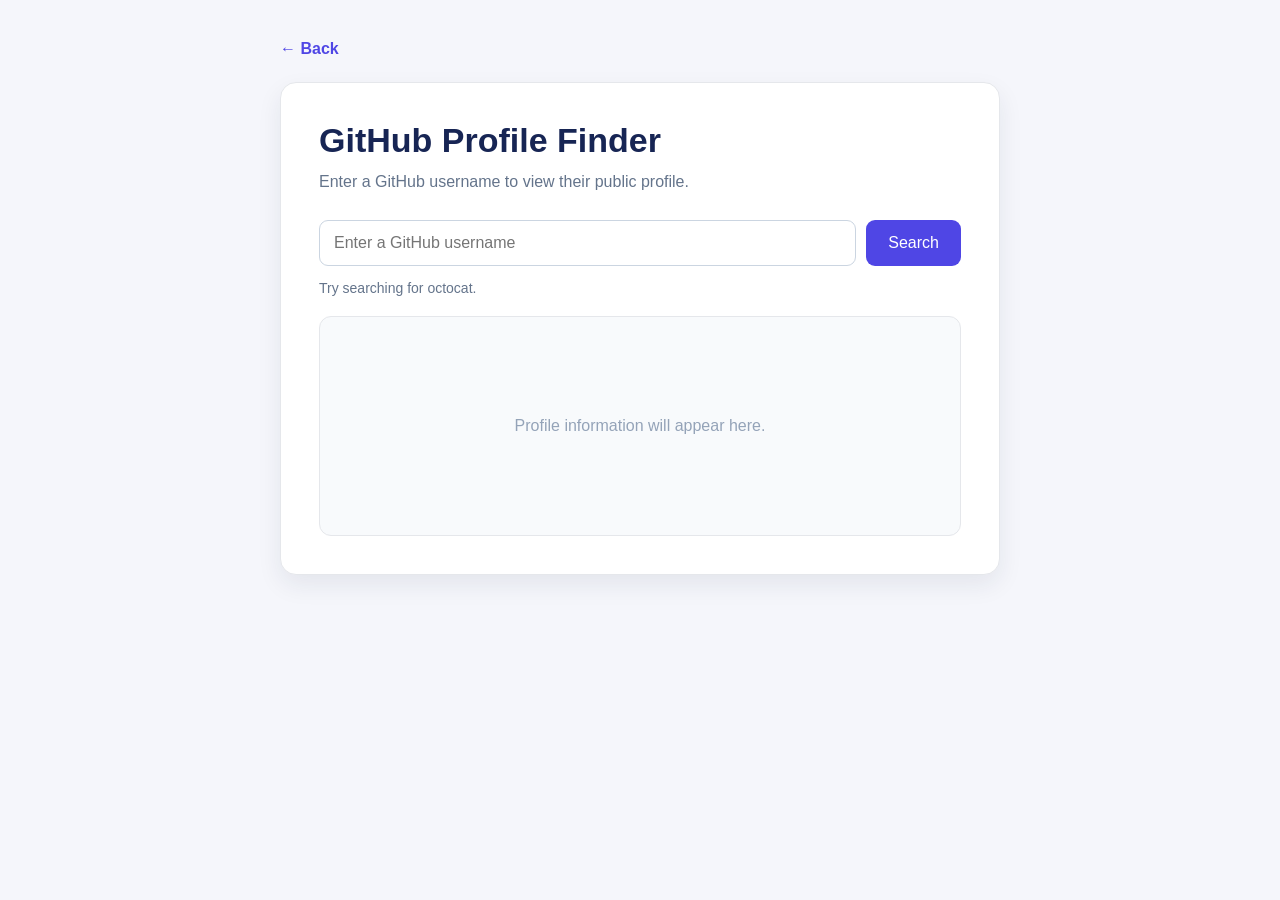
==== github-profile-finder/index.html @ b69a07ca "Redesign project homepage" ====
<!DOCTYPE html>
<html lang="en">
<head>
  <meta charset="UTF-8">
  <meta name="viewport" content="width=device-width, initial-scale=1.0">

  <title>GitHub Profile Finder</title>

  <link rel="stylesheet" href="../styles.css">
</head>

<body>

  <main class="profile-page">

    <a class="back-link" href="../index.html">
      ← Back
    </a>

    <section class="profile-card">

      <h1>GitHub Profile Finder</h1>

      <p class="profile-description">
        Enter a GitHub username to view their public profile.
      </p>

      <form id="searchForm" class="profile-search">

        <input
          type="text"
          id="usernameInput"
          placeholder="Enter a GitHub username"
          autocomplete="off"
        >

        <button type="submit">
          Search
        </button>

      </form>

      <p id="profileMessage" class="profile-message">
        Try searching for octocat.
      </p>

      <div id="profileResult" class="profile-result">

        <div class="profile-placeholder">
          Profile information will appear here.
        </div>

      </div>

    </section>

  </main>

  <script src="script.js"></script>

</body>
</html>
---- styles.css ----
* {
  box-sizing: border-box;
}

body {
  margin: 0;
  min-height: 100vh;
  font-family: Arial, sans-serif;
  background-color: #f5f6fb;
  color: #1f2937;
}


/* Home page */

.container {
  width: 90%;
  max-width: 1100px;
  margin: 0 auto;
  padding: 65px 0;
}

.home-heading {
  max-width: 650px;
  margin-bottom: 42px;
}

.small-heading {
  margin: 0 0 10px;
  color: #4f46e5;
  font-size: 14px;
  font-weight: bold;
  letter-spacing: 1px;
  text-transform: uppercase;
}

.container h1 {
  margin: 0 0 12px;
  color: #172554;
  font-size: 42px;
}

.home-description {
  margin: 0;
  color: #64748b;
  font-size: 17px;
  line-height: 1.6;
}

.demo-container {
  display: grid;
  grid-template-columns: repeat(3, 1fr);
  gap: 22px;
}

.demo-card {
  display: flex;
  min-height: 390px;
  padding: 28px;
  flex-direction: column;
  border: 1px solid #e2e8f0;
  border-top: 4px solid #4f46e5;
  border-radius: 12px;
  background-color: white;
  box-shadow: 0 8px 22px rgba(30, 41, 59, 0.07);
  transition: transform 0.2s, box-shadow 0.2s;
}

.demo-card:hover {
  transform: translateY(-4px);
  box-shadow: 0 12px 26px rgba(30, 41, 59, 0.11);
}

.demo-number {
  margin: 0 0 22px;
  color: #94a3b8;
  font-size: 13px;
  font-weight: bold;
  letter-spacing: 0.8px;
  text-transform: uppercase;
}

.demo-card h2 {
  margin: 0 0 18px;
  color: #172554;
  font-size: 27px;
}

.project-goal {
  margin: 0 0 14px;
  color: #3730a3;
  font-weight: bold;
  line-height: 1.5;
}

.project-description {
  margin: 0 0 28px;
  color: #64748b;
  line-height: 1.6;
}

.demo-card a {
  display: inline-block;
  width: fit-content;
  margin-top: auto;
  padding: 11px 18px;
  border: 1px solid #4f46e5;
  border-radius: 7px;
  color: #4f46e5;
  font-weight: bold;
  text-decoration: none;
}

.demo-card a:hover {
  background-color: #4f46e5;
  color: white;
}


/* Shared back link */

.back-link {
  display: inline-block;
  margin-bottom: 24px;
  color: #4f46e5;
  font-weight: bold;
  text-decoration: none;
}

.back-link:hover {
  text-decoration: underline;
}


/* Score keeper */

.score-page {
  width: 90%;
  max-width: 620px;
  margin: 0 auto;
  padding: 40px 0;
}

.score-card {
  padding: 42px 30px;
  text-align: center;
  background-color: white;
  border: 1px solid #e5e7eb;
  border-radius: 16px;
  box-shadow: 0 10px 25px rgba(30, 41, 59, 0.08);
}

.score-card h1 {
  margin: 0;
  color: #172554;
  font-size: 36px;
}

.score-description {
  margin: 12px 0 30px;
  color: #64748b;
}

.score-number {
  margin: 20px 0 35px;
  color: #4f46e5;
  font-size: 90px;
  font-weight: bold;
  line-height: 1;
}

.positive-score {
  color: #16a34a;
}

.negative-score {
  color: #dc2626;
}

.score-buttons {
  display: flex;
  justify-content: center;
  gap: 14px;
}

.score-buttons button {
  min-width: 62px;
  padding: 12px 18px;
  border: none;
  border-radius: 9px;
  background-color: #4f46e5;
  color: white;
  font-size: 18px;
  cursor: pointer;
}

.score-buttons button:hover {
  background-color: #3730a3;
}

.score-buttons button:first-child {
  background-color: #e2e8f0;
  color: #1f2937;
}

.score-buttons button:first-child:hover {
  background-color: #cbd5e1;
}

.reset-button {
  background-color: #f1f5f9 !important;
  color: #475569 !important;
  font-size: 15px !important;
}

.reset-button:hover {
  background-color: #e2e8f0 !important;
}

.score-message {
  min-height: 24px;
  margin: 28px 0 0;
  color: #64748b;
}


/* To-do list */

.todo-page {
  width: 90%;
  max-width: 700px;
  margin: 0 auto;
  padding: 40px 0 60px;
}

.todo-card {
  padding: 36px;
  background-color: white;
  border: 1px solid #e5e7eb;
  border-radius: 16px;
  box-shadow: 0 10px 25px rgba(30, 41, 59, 0.08);
}

.todo-card h1 {
  margin: 0;
  color: #172554;
  font-size: 34px;
}

.todo-description {
  margin: 10px 0 26px;
  color: #64748b;
  line-height: 1.5;
}

.task-form {
  display: flex;
  gap: 10px;
}

.task-form input {
  flex: 1;
  min-width: 0;
  padding: 13px 14px;
  border: 1px solid #cbd5e1;
  border-radius: 9px;
  font-family: Arial, sans-serif;
  font-size: 16px;
  outline: none;
}

.task-form input:focus {
  border-color: #4f46e5;
}

.add-task-button {
  padding: 12px 22px;
  border: none;
  border-radius: 9px;
  background-color: #4f46e5;
  color: white;
  font-size: 16px;
  cursor: pointer;
}

.add-task-button:hover {
  background-color: #3730a3;
}

.error-message {
  min-height: 20px;
  margin: 8px 0 0;
  color: #dc2626;
  font-size: 14px;
}

.task-summary {
  display: flex;
  align-items: center;
  justify-content: space-between;
  margin: 24px 0 14px;
  padding-bottom: 14px;
  border-bottom: 1px solid #e5e7eb;
}

.task-summary p {
  margin: 0;
  color: #64748b;
}

.clear-button {
  padding: 7px 11px;
  border: none;
  background: none;
  color: #4f46e5;
  font-size: 14px;
  cursor: pointer;
}

.clear-button:hover {
  text-decoration: underline;
}

.empty-message {
  padding: 28px 0;
  text-align: center;
  color: #94a3b8;
}

.task-list {
  display: flex;
  flex-direction: column;
  gap: 10px;
  margin: 0;
  padding: 0;
  list-style: none;
}

.task-item {
  display: flex;
  align-items: center;
  gap: 12px;
  padding: 14px;
  border: 1px solid #e5e7eb;
  border-radius: 10px;
}

.task-checkbox {
  width: 18px;
  height: 18px;
  cursor: pointer;
}

.task-name {
  flex: 1;
  overflow-wrap: anywhere;
}

.completed .task-name {
  color: #94a3b8;
  text-decoration: line-through;
}

.delete-task-button {
  padding: 7px 10px;
  border: none;
  border-radius: 7px;
  background-color: #fee2e2;
  color: #b91c1c;
  cursor: pointer;
}

.delete-task-button:hover {
  background-color: #fecaca;
}


/* GitHub profile finder */

.profile-page {
  width: 90%;
  max-width: 720px;
  margin: 0 auto;
  padding: 40px 0 60px;
}

.profile-card {
  padding: 38px;
  background-color: white;
  border: 1px solid #e5e7eb;
  border-radius: 16px;
  box-shadow: 0 10px 25px rgba(30, 41, 59, 0.08);
}

.profile-card h1 {
  margin: 0;
  color: #172554;
  font-size: 34px;
}

.profile-description {
  margin: 10px 0 26px;
  color: #64748b;
  line-height: 1.5;
}

.profile-search {
  display: flex;
  gap: 10px;
}

.profile-search input {
  flex: 1;
  min-width: 0;
  padding: 13px 14px;
  border: 1px solid #cbd5e1;
  border-radius: 9px;
  font-family: Arial, sans-serif;
  font-size: 16px;
  outline: none;
}

.profile-search input:focus {
  border-color: #4f46e5;
}

.profile-search button {
  padding: 12px 22px;
  border: none;
  border-radius: 9px;
  background-color: #4f46e5;
  color: white;
  font-size: 16px;
  cursor: pointer;
}

.profile-search button:hover {
  background-color: #3730a3;
}

.profile-message {
  min-height: 22px;
  margin: 14px 0;
  color: #64748b;
  font-size: 14px;
}

.profile-result {
  min-height: 220px;
  margin-top: 12px;
  padding: 24px;
  border: 1px solid #e5e7eb;
  border-radius: 12px;
  background-color: #f8fafc;
}

.profile-placeholder {
  display: flex;
  min-height: 170px;
  align-items: center;
  justify-content: center;
  color: #94a3b8;
  text-align: center;
}


/* Mobile */

@media screen and (max-width: 800px) {
  .container {
    padding: 45px 0;
  }

  .container h1 {
    font-size: 34px;
  }

  .demo-container {
    grid-template-columns: 1fr;
  }

  .demo-card {
    min-height: auto;
  }

  .score-page,
  .todo-page,
  .profile-page {
    padding: 25px 0;
  }

  .score-card,
  .todo-card,
  .profile-card {
    padding: 30px 20px;
  }

  .score-card h1,
  .todo-card h1,
  .profile-card h1 {
    font-size: 30px;
  }

  .score-number {
    font-size: 72px;
  }

  .task-form,
  .profile-search {
    flex-direction: column;
  }

  .add-task-button,
  .profile-search button {
    width: 100%;
  }

  .task-summary {
    align-items: flex-start;
    gap: 10px;
    flex-direction: column;
  }
}
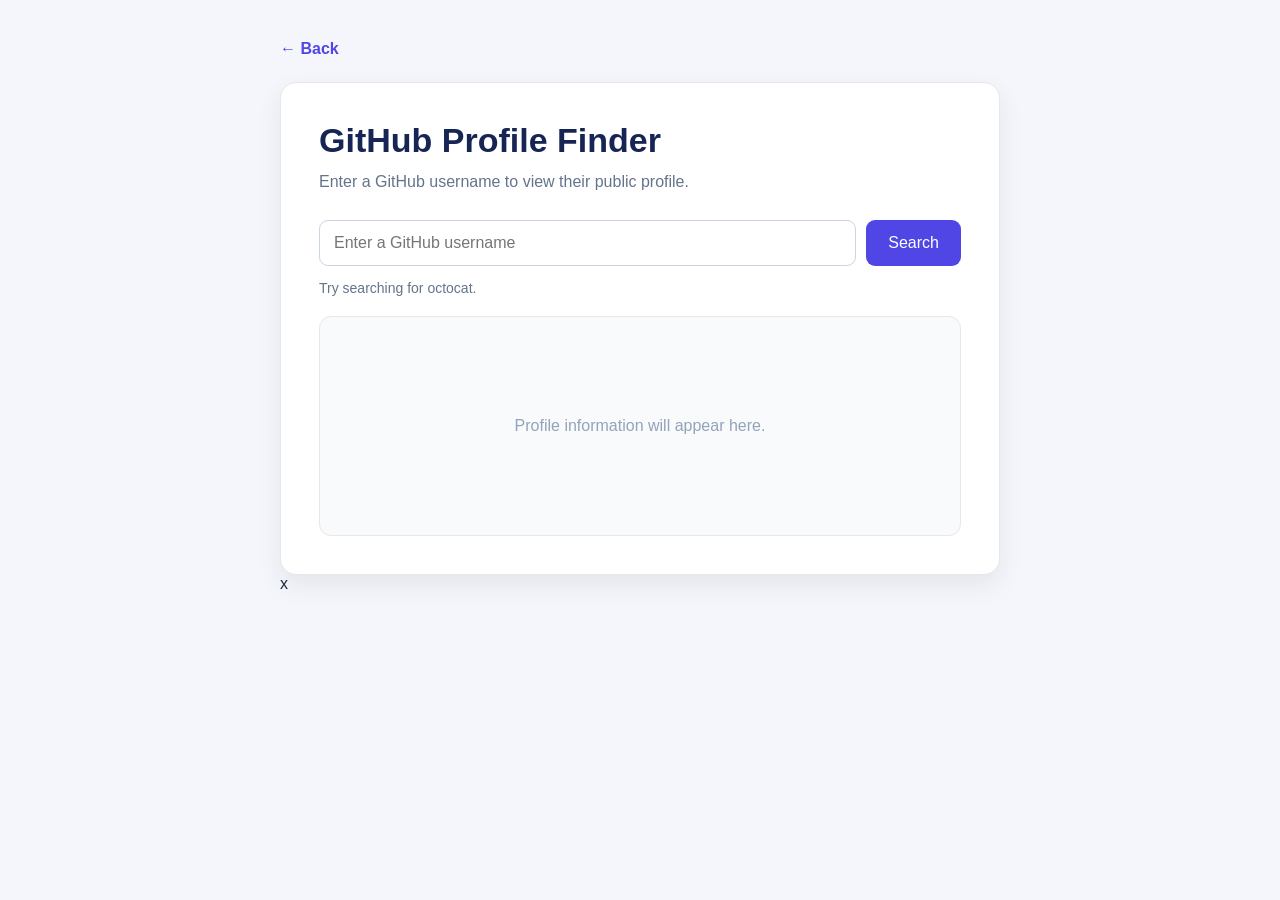
==== commit 27175c39: "Update project descriptions" ====
--- a/github-profile-finder/index.html
+++ b/github-profile-finder/index.html
@@ -52,7 +52,7 @@
 
       </div>
 
-    </section>
+    </section>x
 
   </main>
 
